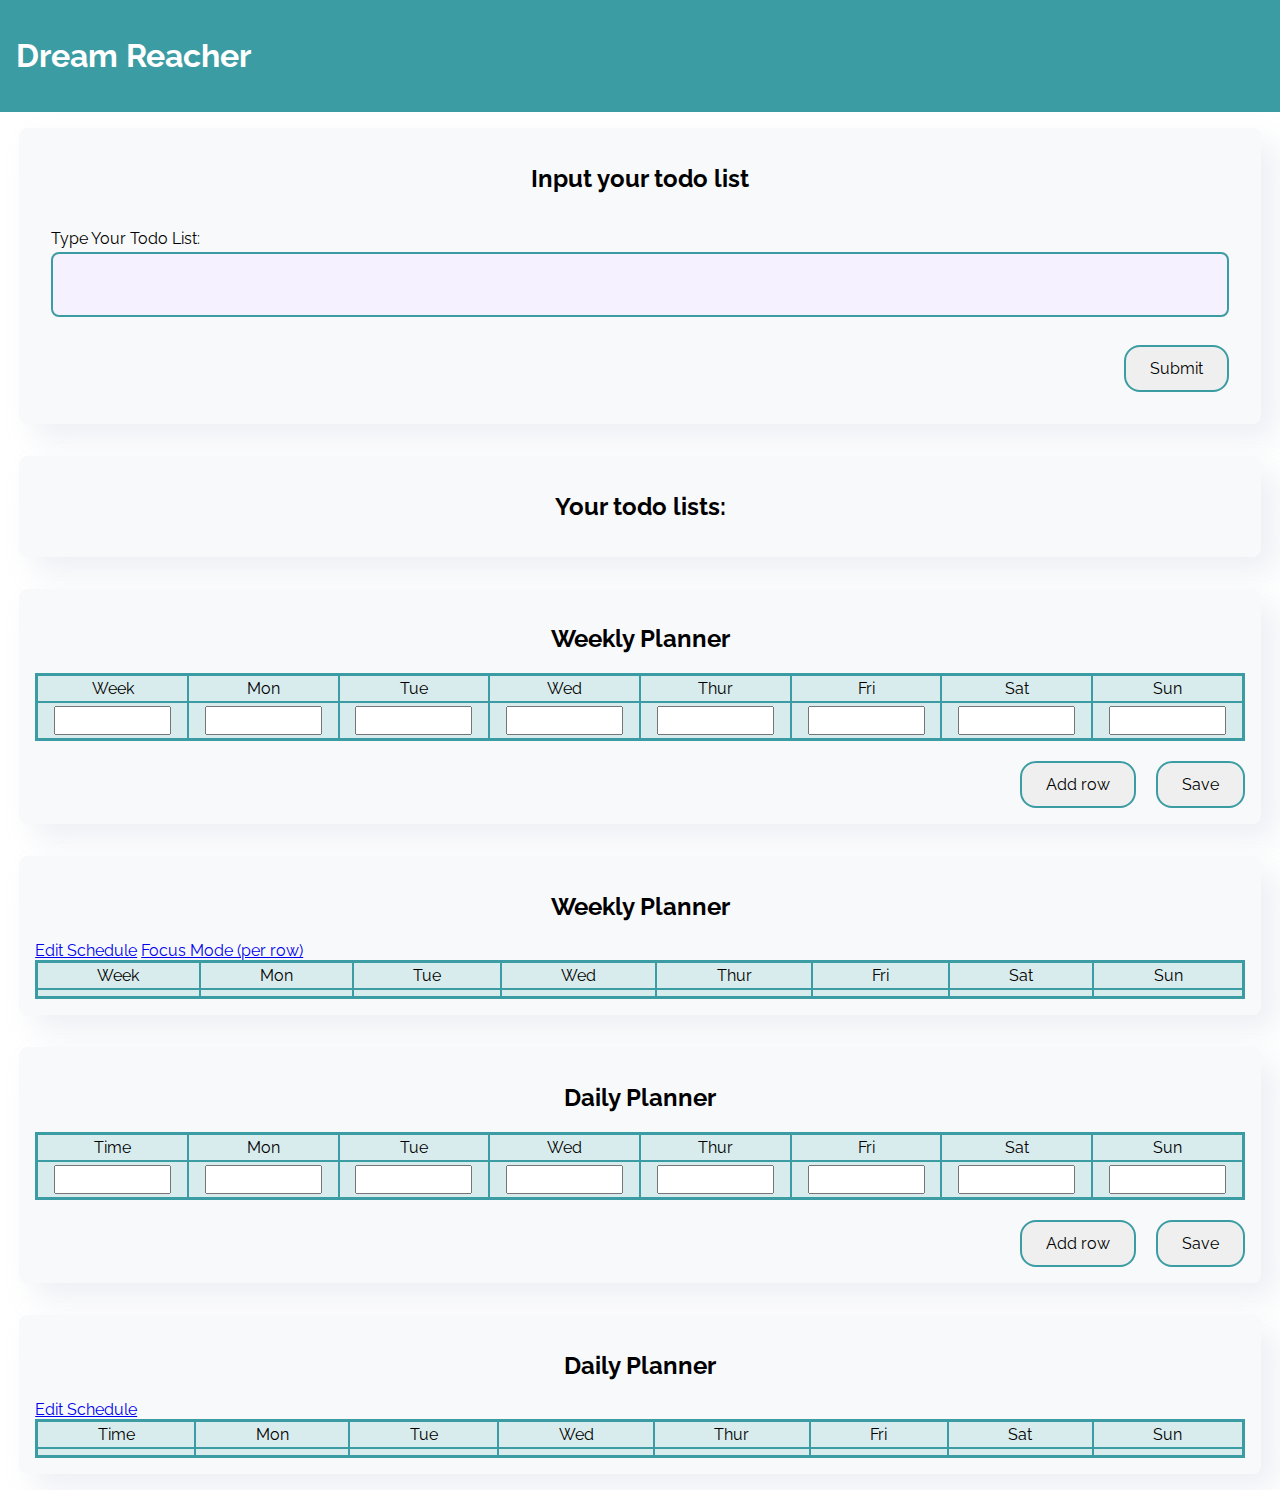
==== index.html @ 5c853abb "Memperbaiki tombol edit" ====
<!DOCTYPE html>
<html lang="en">
  <head>
    <meta charset="UTF-8" />
    <meta http-equiv="X-UA-Compatible" content="IE=edge" />
    <meta name="viewport" content="width=device-width, initial-scale=1.0" />
    <title>DREAM REACHER</title>
    <link rel="stylesheet" href="css/style.css" />
  </head>
  <body>
    <header>
      <h1>Dream Reacher</h1>
    </header>

    <div class="wrapper">
      <div class="container bg-white shadow">
        <h2 class="container-header text-center">Input your todo list</h2>
        <form class="form" action="#" id="form">
          <div class="form-title">
            <label for="title">Type Your Todo List: </label>
            <input type="text" id="title" name="title required" />
          </div>
          <input
            type="submit"
            value="Submit"
            name="Submit"
            class="btn-submit"
          />
        </form>
      </div>
      <div class="container shadow">
        <h2 class="container-header text-center">Your todo lists:</h2>
        <div class="list-item" id="todos"></div>
      </div>
      <div class="container shadow">
        <h2 class="container-header text-center">Weekly Planner</h2>
        <!--weekly planner input table-->
        <div class="grid-container">
          <div class="grid-item">Week</div>
          <div class="grid-item">Mon</div>
          <div class="grid-item">Tue</div>
          <div class="grid-item">Wed</div>
          <div class="grid-item">Thur</div>
          <div class="grid-item">Fri</div>
          <div class="grid-item">Sat</div>
          <div class="grid-item">Sun</div>
          <!--first row-->
          <div class="grid-item"><input size="12.5" /></div>
          <div class="grid-item"><input size="12.5" /></div>
          <div class="grid-item"><input size="12.5" /></div>
          <div class="grid-item"><input size="12.5" /></div>
          <div class="grid-item"><input size="12.5" /></div>
          <div class="grid-item"><input size="12.5" /></div>
          <div class="grid-item"><input size="12.5" /></div>
          <div class="grid-item"><input size="12.5" /></div>
        </div>
        <input type="submit" value="Save" name="Submit" class="btn-submit" />
        <input type="submit" value="Add row" name="Submit" class="btn-submit" />
      </div>
      <div class="container shadow">
        <h2 class="container-header text-center">Weekly Planner</h2>
        <!--weekly planner output table-->
        <a href="#">Edit Schedule</a>
        <a href="#">Focus Mode (per row)</a>
        <div class="grid-container">
          <div class="grid-item">Week</div>
          <div class="grid-item">Mon</div>
          <div class="grid-item">Tue</div>
          <div class="grid-item">Wed</div>
          <div class="grid-item">Thur</div>
          <div class="grid-item">Fri</div>
          <div class="grid-item">Sat</div>
          <div class="grid-item">Sun</div>
          <!--first row-->
          <div class="grid-item"></div>
          <div class="grid-item"></div>
          <div class="grid-item"></div>
          <div class="grid-item"></div>
          <div class="grid-item"></div>
          <div class="grid-item"></div>
          <div class="grid-item"></div>
          <div class="grid-item"></div>
        </div>
      </div>
      <div class="container shadow">
        <h2 class="container-header text-center">Daily Planner</h2>
        <!--daily planner input table-->
        <div class="grid-container">
          <div class="grid-item">Time</div>
          <div class="grid-item">Mon</div>
          <div class="grid-item">Tue</div>
          <div class="grid-item">Wed</div>
          <div class="grid-item">Thur</div>
          <div class="grid-item">Fri</div>
          <div class="grid-item">Sat</div>
          <div class="grid-item">Sun</div>
          <!--first row-->
          <div class="grid-item"><input size="12.5" /></div>
          <div class="grid-item"><input size="12.5" /></div>
          <div class="grid-item"><input size="12.5" /></div>
          <div class="grid-item"><input size="12.5" /></div>
          <div class="grid-item"><input size="12.5" /></div>
          <div class="grid-item"><input size="12.5" /></div>
          <div class="grid-item"><input size="12.5" /></div>
          <div class="grid-item"><input size="12.5" /></div>
        </div>
        <input type="submit" value="Save" name="Submit" class="btn-submit" />
        <input type="submit" value="Add row" name="Submit" class="btn-submit" />
      </div>
      <div class="container shadow">
        <h2 class="container-header text-center">Daily Planner</h2>
        <!--daily planner output table-->
        <a href="#">Edit Schedule</a>
        <div class="grid-container">
          <div class="grid-item">Time</div>
          <div class="grid-item">Mon</div>
          <div class="grid-item">Tue</div>
          <div class="grid-item">Wed</div>
          <div class="grid-item">Thur</div>
          <div class="grid-item">Fri</div>
          <div class="grid-item">Sat</div>
          <div class="grid-item">Sun</div>
          <!--first row-->
          <div class="grid-item"></div>
          <div class="grid-item"></div>
          <div class="grid-item"></div>
          <div class="grid-item"></div>
          <div class="grid-item"></div>
          <div class="grid-item"></div>
          <div class="grid-item"></div>
          <div class="grid-item"></div>
        </div>
      </div>
    </div>
  </body>
</html>
---- css/style.css ----
@import url("https://fonts.googleapis.com/css2?family=Raleway&display=swap");

* {
  box-sizing: border-box;
}

html,
body {
  font-family: Raleway;
  margin: 0;
}

header {
  background: #3c9ca4;
  padding: 16px;
  color: white;
}

.wrapper {
  display: flex;
  flex-direction: column;
  align-items: center;
}

.wrapper .container {
  width: 97%;
  border-radius: 8px;
  margin: 16px;
  background: #f8f9fa;
  padding: 16px;
}

.form {
  display: flex;
  padding: 16px;
  flex-direction: column;
  border-radius: 16px;
}

.form-title {
  display: flex;
  flex-direction: column;
}

.form-title label {
  margin-bottom: 4px;
  font-size: 18;
}

.shadow {
  box-shadow: 15px 15px 30px rgba(166, 173, 201, 0.2);
}

input[type="text"] {
  font-family: raleway;
  background: #f5f1ff;
  border: 2px solid #3c9ca4;
  border-radius: 8px;
  padding: 16px;
  margin-bottom: 8px;
  font-size: 24px;
}

.btn-submit {
  width: fit-content;
  font-size: 16px;
  font-family: raleway;
  border-radius: 16px;
  padding: 12px 24px;
  border: 2px solid #3c9ca4;
  align-self: flex-end;
  cursor: pointer;
  margin-top: 20px;
  margin-left: 20px;
  float: right;
}

.btn-submit:hover {
  background: #3c9ca4;
  color: white;
}

a:hover {
  color: #fc940c;
}

.text-center {
  text-align: center;
}

.grid-container {
  display: grid;
  grid-template-columns: auto auto auto auto auto auto auto auto;
  background-color: #3c9ca4;
  padding: 2px;
}

.grid-item {
  background-color: rgba(255, 255, 255, 0.8);
  border: 1px solid #3c9ca4;
  text-align: center;
  padding: 3px;
}

input {
  padding: 5px 0;
}
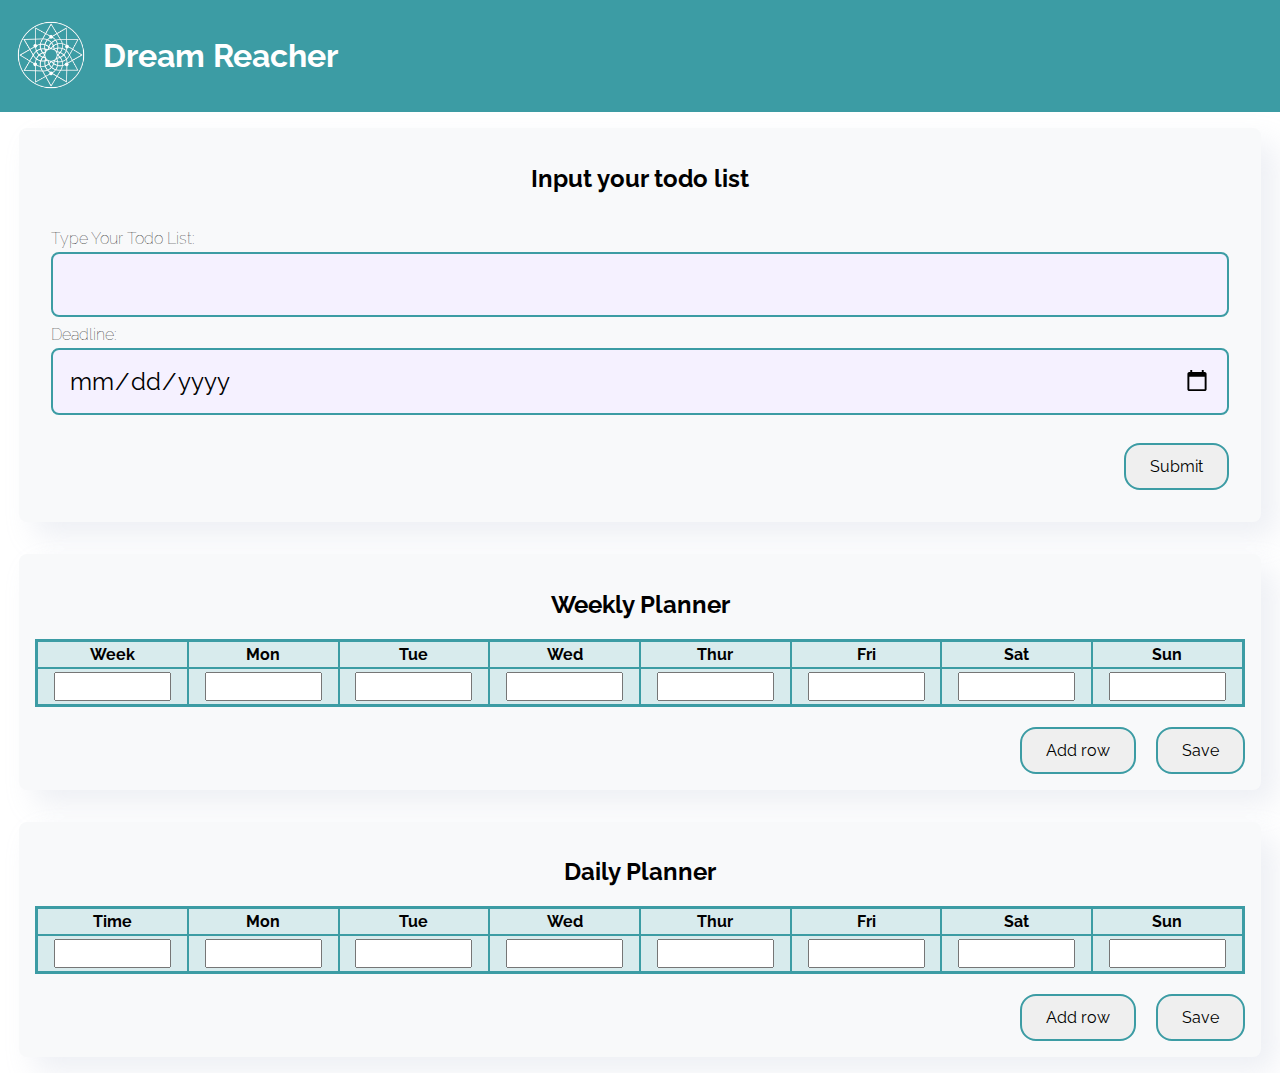
==== commit 82a5f601: "Merge pull request #2 from shintafiaa/Develop-Initial-HTML-CSS-by-Shinta" ====
--- a/index.html
+++ b/index.html
@@ -5,20 +5,28 @@
     <meta http-equiv="X-UA-Compatible" content="IE=edge" />
     <meta name="viewport" content="width=device-width, initial-scale=1.0" />
     <title>DREAM REACHER</title>
+    <link rel="icon" href="assets/dream reacher logo.png" />
     <link rel="stylesheet" href="css/style.css" />
   </head>
   <body>
     <header>
-      <h1>Dream Reacher</h1>
+      <div class="navbar">
+        <img class="dream-reacher-logo" src="assets/dream reacher logo.png" />
+        <h1>Dream Reacher</h1>
+      </div>
     </header>
 
     <div class="wrapper">
       <div class="container bg-white shadow">
         <h2 class="container-header text-center">Input your todo list</h2>
         <form class="form" action="#" id="form">
-          <div class="form-title">
+          <div class="form-group form-title">
             <label for="title">Type Your Todo List: </label>
-            <input type="text" id="title" name="title required" />
+            <input type="text" id="title" name="title" required />
+          </div>
+          <div class="form-group form-title">
+            <label for="date">Deadline: </label>
+            <input type="date" id="date" name="date" required />
           </div>
           <input
             type="submit"
@@ -28,109 +36,112 @@
           />
         </form>
       </div>
-      <div class="container shadow">
+      <div class="container shadow hidden" id="todoListView">
         <h2 class="container-header text-center">Your todo lists:</h2>
         <div class="list-item" id="todos"></div>
       </div>
-      <div class="container shadow">
+      <div class="container shadow" id="WeeklyContainerInput">
         <h2 class="container-header text-center">Weekly Planner</h2>
         <!--weekly planner input table-->
-        <div class="grid-container">
-          <div class="grid-item">Week</div>
-          <div class="grid-item">Mon</div>
-          <div class="grid-item">Tue</div>
-          <div class="grid-item">Wed</div>
-          <div class="grid-item">Thur</div>
-          <div class="grid-item">Fri</div>
-          <div class="grid-item">Sat</div>
-          <div class="grid-item">Sun</div>
+        <div class="grid-container" id="tableWeeklyInput">
+          <div class="grid-item header">Week</div>
+          <div class="grid-item header">Mon</div>
+          <div class="grid-item header">Tue</div>
+          <div class="grid-item header">Wed</div>
+          <div class="grid-item header">Thur</div>
+          <div class="grid-item header">Fri</div>
+          <div class="grid-item header">Sat</div>
+          <div class="grid-item header">Sun</div>
           <!--first row-->
-          <div class="grid-item"><input size="12.5" /></div>
-          <div class="grid-item"><input size="12.5" /></div>
-          <div class="grid-item"><input size="12.5" /></div>
-          <div class="grid-item"><input size="12.5" /></div>
-          <div class="grid-item"><input size="12.5" /></div>
-          <div class="grid-item"><input size="12.5" /></div>
-          <div class="grid-item"><input size="12.5" /></div>
-          <div class="grid-item"><input size="12.5" /></div>
+          <div class="grid-item"><input size="12.5" id="week1" /></div>
+          <div class="grid-item"><input size="12.5" id="mon1" /></div>
+          <div class="grid-item"><input size="12.5" id="tue1" /></div>
+          <div class="grid-item"><input size="12.5" id="wed1" /></div>
+          <div class="grid-item"><input size="12.5" id="thur1" /></div>
+          <div class="grid-item"><input size="12.5" id="fri1" /></div>
+          <div class="grid-item"><input size="12.5" id="sat1" /></div>
+          <div class="grid-item"><input size="12.5" id="sun1" /></div>
         </div>
-        <input type="submit" value="Save" name="Submit" class="btn-submit" />
-        <input type="submit" value="Add row" name="Submit" class="btn-submit" />
+        <input
+          type="submit"
+          value="Save"
+          name="Submit"
+          class="btn-submit"
+          id="weeklyButtonSave"
+        />
+        <input
+          type="submit"
+          value="Add row"
+          name="Submit"
+          class="btn-submit"
+          id="weeklyAddRowButton"
+        />
       </div>
-      <div class="container shadow">
+      <div class="container shadow hidden" id="WeeklyContainerOutput">
         <h2 class="container-header text-center">Weekly Planner</h2>
         <!--weekly planner output table-->
-        <a href="#">Edit Schedule</a>
+        <a href="#" id="editWeeklySchedule">Edit Schedule</a>
         <a href="#">Focus Mode (per row)</a>
-        <div class="grid-container">
-          <div class="grid-item">Week</div>
-          <div class="grid-item">Mon</div>
-          <div class="grid-item">Tue</div>
-          <div class="grid-item">Wed</div>
-          <div class="grid-item">Thur</div>
-          <div class="grid-item">Fri</div>
-          <div class="grid-item">Sat</div>
-          <div class="grid-item">Sun</div>
-          <!--first row-->
-          <div class="grid-item"></div>
-          <div class="grid-item"></div>
-          <div class="grid-item"></div>
-          <div class="grid-item"></div>
-          <div class="grid-item"></div>
-          <div class="grid-item"></div>
-          <div class="grid-item"></div>
-          <div class="grid-item"></div>
+        <div class="grid-container" id="tableWeeklyView">
+          <div class="grid-item header">Week</div>
+          <div class="grid-item header">Mon</div>
+          <div class="grid-item header">Tue</div>
+          <div class="grid-item header">Wed</div>
+          <div class="grid-item header">Thur</div>
+          <div class="grid-item header">Fri</div>
+          <div class="grid-item header">Sat</div>
+          <div class="grid-item header">Sun</div>
         </div>
       </div>
-      <div class="container shadow">
+      <div class="container shadow" id="DailyContainerInput">
         <h2 class="container-header text-center">Daily Planner</h2>
         <!--daily planner input table-->
         <div class="grid-container">
-          <div class="grid-item">Time</div>
-          <div class="grid-item">Mon</div>
-          <div class="grid-item">Tue</div>
-          <div class="grid-item">Wed</div>
-          <div class="grid-item">Thur</div>
-          <div class="grid-item">Fri</div>
-          <div class="grid-item">Sat</div>
-          <div class="grid-item">Sun</div>
+          <div class="grid-item header">Time</div>
+          <div class="grid-item header">Mon</div>
+          <div class="grid-item header">Tue</div>
+          <div class="grid-item header">Wed</div>
+          <div class="grid-item header">Thur</div>
+          <div class="grid-item header">Fri</div>
+          <div class="grid-item header">Sat</div>
+          <div class="grid-item header">Sun</div>
           <!--first row-->
-          <div class="grid-item"><input size="12.5" /></div>
-          <div class="grid-item"><input size="12.5" /></div>
-          <div class="grid-item"><input size="12.5" /></div>
-          <div class="grid-item"><input size="12.5" /></div>
-          <div class="grid-item"><input size="12.5" /></div>
-          <div class="grid-item"><input size="12.5" /></div>
-          <div class="grid-item"><input size="12.5" /></div>
-          <div class="grid-item"><input size="12.5" /></div>
+          <div class="grid-item"><input size="12.5" id="dailyTime1" /></div>
+          <div class="grid-item"><input size="12.5" id="dailyMon1" /></div>
+          <div class="grid-item"><input size="12.5" id="dailyTue1" /></div>
+          <div class="grid-item"><input size="12.5" id="dailyWed1" /></div>
+          <div class="grid-item"><input size="12.5" id="dailyThur1" /></div>
+          <div class="grid-item"><input size="12.5" id="dailyFri1" /></div>
+          <div class="grid-item"><input size="12.5" id="dailySat1" /></div>
+          <div class="grid-item"><input size="12.5" id="dailySun1" /></div>
         </div>
-        <input type="submit" value="Save" name="Submit" class="btn-submit" />
+        <input
+          type="submit"
+          value="Save"
+          name="Submit"
+          class="btn-submit"
+          id="dailyButtonSave"
+        />
         <input type="submit" value="Add row" name="Submit" class="btn-submit" />
       </div>
-      <div class="container shadow">
+      <div class="container shadow hidden" id="DailyContainerOutput">
         <h2 class="container-header text-center">Daily Planner</h2>
         <!--daily planner output table-->
-        <a href="#">Edit Schedule</a>
-        <div class="grid-container">
-          <div class="grid-item">Time</div>
-          <div class="grid-item">Mon</div>
-          <div class="grid-item">Tue</div>
-          <div class="grid-item">Wed</div>
-          <div class="grid-item">Thur</div>
-          <div class="grid-item">Fri</div>
-          <div class="grid-item">Sat</div>
-          <div class="grid-item">Sun</div>
+        <a href="#" id="editDailySchedule">Edit Schedule</a>
+        <div class="grid-container" id="tableDailyView">
+          <div class="grid-item header">Time</div>
+          <div class="grid-item header">Mon</div>
+          <div class="grid-item header">Tue</div>
+          <div class="grid-item header">Wed</div>
+          <div class="grid-item header">Thur</div>
+          <div class="grid-item header">Fri</div>
+          <div class="grid-item header">Sat</div>
+          <div class="grid-item header">Sun</div>
           <!--first row-->
-          <div class="grid-item"></div>
-          <div class="grid-item"></div>
-          <div class="grid-item"></div>
-          <div class="grid-item"></div>
-          <div class="grid-item"></div>
-          <div class="grid-item"></div>
-          <div class="grid-item"></div>
-          <div class="grid-item"></div>
         </div>
       </div>
     </div>
+    <script src="js/dom.js" type="text/javascript"></script>
+    <script src="js/script.js" type="text/javascript"></script>
   </body>
 </html>
--- a/css/style.css
+++ b/css/style.css
@@ -16,6 +16,13 @@
   color: white;
 }
 
+.dream-reacher-logo {
+  margin-top: -17px;
+  margin-right: 17px;
+  width: 70px;
+  float: left;
+}
+
 .wrapper {
   display: flex;
   flex-direction: column;
@@ -30,11 +37,39 @@
   padding: 16px;
 }
 
+.item {
+  border-radius: 16px;
+  margin-top: 16px;
+  padding: 12px 24px 12px 24px;
+  background: white;
+  display: flex;
+  align-items: center;
+}
+
+.item > .aTodo h2 {
+  margin-bottom: unset;
+}
+
+.item > .aTodo p {
+  margin-top: 5px;
+}
+
 .form {
   display: flex;
   padding: 16px;
   flex-direction: column;
   border-radius: 16px;
+}
+
+.form-group {
+  display: flex;
+  flex-direction: column;
+}
+
+.form-group label {
+  margin-bottom: 4px;
+  font-size: 18;
+  font-weight: lighter;
 }
 
 .form-title {
@@ -51,7 +86,8 @@
   box-shadow: 15px 15px 30px rgba(166, 173, 201, 0.2);
 }
 
-input[type="text"] {
+input[type="text"],
+input[type="date"] {
   font-family: raleway;
   background: #f5f1ff;
   border: 2px solid #3c9ca4;
@@ -102,6 +138,14 @@
   padding: 3px;
 }
 
+.header {
+  font-weight: bold;
+}
+
 input {
   padding: 5px 0;
 }
+
+.hidden {
+  display: none;
+}
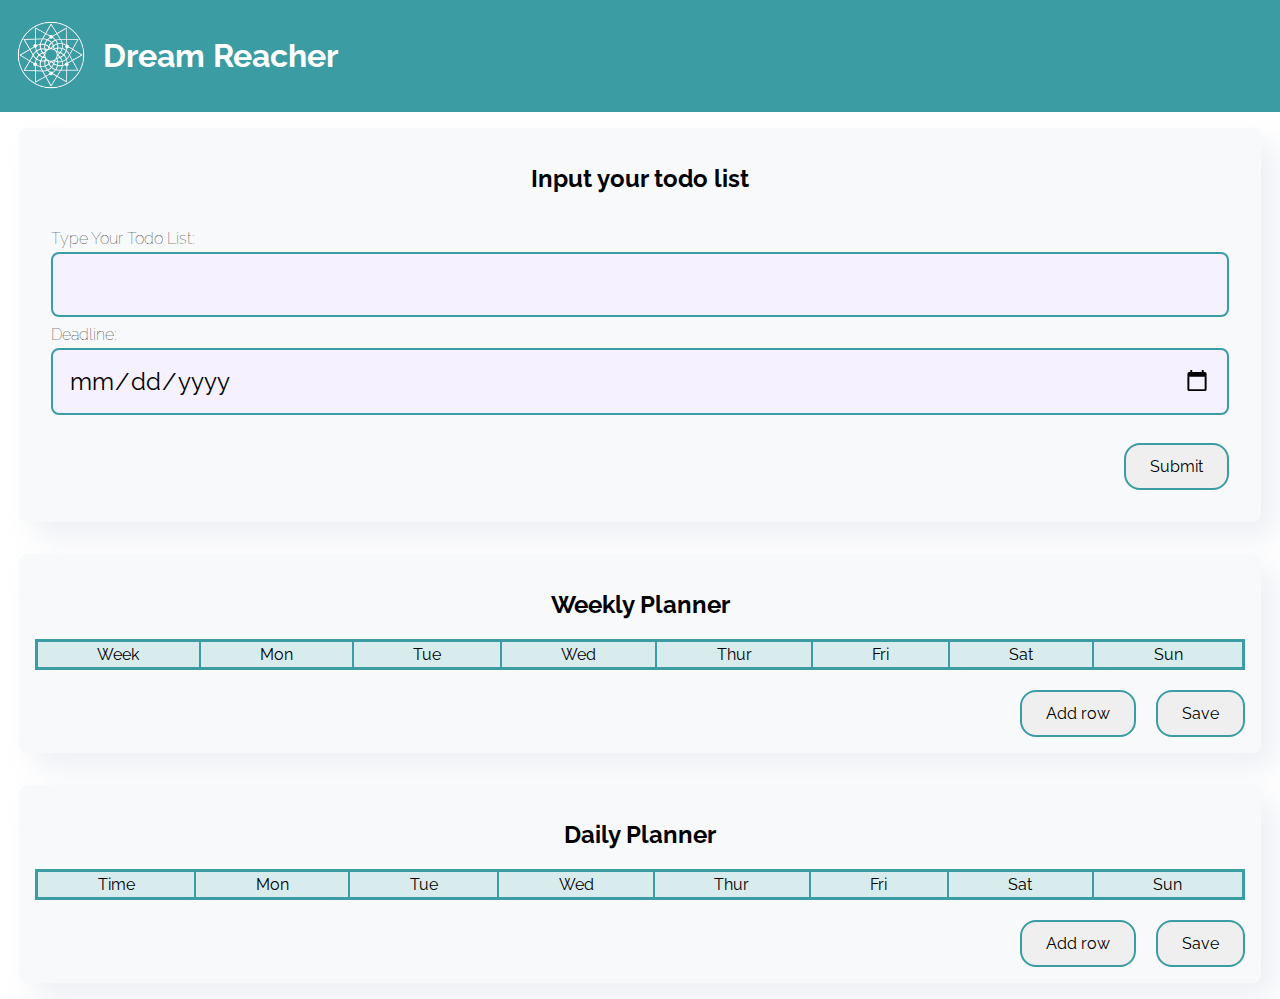
==== commit c695eeb4: "mengembalikan seperti semula" ====
--- a/index.html
+++ b/index.html
@@ -43,24 +43,15 @@
       <div class="container shadow" id="WeeklyContainerInput">
         <h2 class="container-header text-center">Weekly Planner</h2>
         <!--weekly planner input table-->
-        <div class="grid-container" id="tableWeeklyInput">
-          <div class="grid-item header">Week</div>
-          <div class="grid-item header">Mon</div>
-          <div class="grid-item header">Tue</div>
-          <div class="grid-item header">Wed</div>
-          <div class="grid-item header">Thur</div>
-          <div class="grid-item header">Fri</div>
-          <div class="grid-item header">Sat</div>
-          <div class="grid-item header">Sun</div>
-          <!--first row-->
-          <div class="grid-item"><input size="12.5" id="week1" /></div>
-          <div class="grid-item"><input size="12.5" id="mon1" /></div>
-          <div class="grid-item"><input size="12.5" id="tue1" /></div>
-          <div class="grid-item"><input size="12.5" id="wed1" /></div>
-          <div class="grid-item"><input size="12.5" id="thur1" /></div>
-          <div class="grid-item"><input size="12.5" id="fri1" /></div>
-          <div class="grid-item"><input size="12.5" id="sat1" /></div>
-          <div class="grid-item"><input size="12.5" id="sun1" /></div>
+        <div class="grid-container">
+          <div class="grid-item">Week</div>
+          <div class="grid-item">Mon</div>
+          <div class="grid-item">Tue</div>
+          <div class="grid-item">Wed</div>
+          <div class="grid-item">Thur</div>
+          <div class="grid-item">Fri</div>
+          <div class="grid-item">Sat</div>
+          <div class="grid-item">Sun</div>
         </div>
         <input
           type="submit"
@@ -82,38 +73,29 @@
         <!--weekly planner output table-->
         <a href="#" id="editWeeklySchedule">Edit Schedule</a>
         <a href="#">Focus Mode (per row)</a>
-        <div class="grid-container" id="tableWeeklyView">
-          <div class="grid-item header">Week</div>
-          <div class="grid-item header">Mon</div>
-          <div class="grid-item header">Tue</div>
-          <div class="grid-item header">Wed</div>
-          <div class="grid-item header">Thur</div>
-          <div class="grid-item header">Fri</div>
-          <div class="grid-item header">Sat</div>
-          <div class="grid-item header">Sun</div>
+        <div class="grid-container">
+          <div class="grid-item">Week</div>
+          <div class="grid-item">Mon</div>
+          <div class="grid-item">Tue</div>
+          <div class="grid-item">Wed</div>
+          <div class="grid-item">Thur</div>
+          <div class="grid-item">Fri</div>
+          <div class="grid-item">Sat</div>
+          <div class="grid-item">Sun</div>
         </div>
       </div>
       <div class="container shadow" id="DailyContainerInput">
         <h2 class="container-header text-center">Daily Planner</h2>
         <!--daily planner input table-->
         <div class="grid-container">
-          <div class="grid-item header">Time</div>
-          <div class="grid-item header">Mon</div>
-          <div class="grid-item header">Tue</div>
-          <div class="grid-item header">Wed</div>
-          <div class="grid-item header">Thur</div>
-          <div class="grid-item header">Fri</div>
-          <div class="grid-item header">Sat</div>
-          <div class="grid-item header">Sun</div>
-          <!--first row-->
-          <div class="grid-item"><input size="12.5" id="dailyTime1" /></div>
-          <div class="grid-item"><input size="12.5" id="dailyMon1" /></div>
-          <div class="grid-item"><input size="12.5" id="dailyTue1" /></div>
-          <div class="grid-item"><input size="12.5" id="dailyWed1" /></div>
-          <div class="grid-item"><input size="12.5" id="dailyThur1" /></div>
-          <div class="grid-item"><input size="12.5" id="dailyFri1" /></div>
-          <div class="grid-item"><input size="12.5" id="dailySat1" /></div>
-          <div class="grid-item"><input size="12.5" id="dailySun1" /></div>
+          <div class="grid-item">Time</div>
+          <div class="grid-item">Mon</div>
+          <div class="grid-item">Tue</div>
+          <div class="grid-item">Wed</div>
+          <div class="grid-item">Thur</div>
+          <div class="grid-item">Fri</div>
+          <div class="grid-item">Sat</div>
+          <div class="grid-item">Sun</div>
         </div>
         <input
           type="submit"
@@ -127,17 +109,16 @@
       <div class="container shadow hidden" id="DailyContainerOutput">
         <h2 class="container-header text-center">Daily Planner</h2>
         <!--daily planner output table-->
-        <a href="#" id="editDailySchedule">Edit Schedule</a>
-        <div class="grid-container" id="tableDailyView">
-          <div class="grid-item header">Time</div>
-          <div class="grid-item header">Mon</div>
-          <div class="grid-item header">Tue</div>
-          <div class="grid-item header">Wed</div>
-          <div class="grid-item header">Thur</div>
-          <div class="grid-item header">Fri</div>
-          <div class="grid-item header">Sat</div>
-          <div class="grid-item header">Sun</div>
-          <!--first row-->
+        <a href="#">Edit Schedule</a>
+        <div class="grid-container">
+          <div class="grid-item">Time</div>
+          <div class="grid-item">Mon</div>
+          <div class="grid-item">Tue</div>
+          <div class="grid-item">Wed</div>
+          <div class="grid-item">Thur</div>
+          <div class="grid-item">Fri</div>
+          <div class="grid-item">Sat</div>
+          <div class="grid-item">Sun</div>
         </div>
       </div>
     </div>
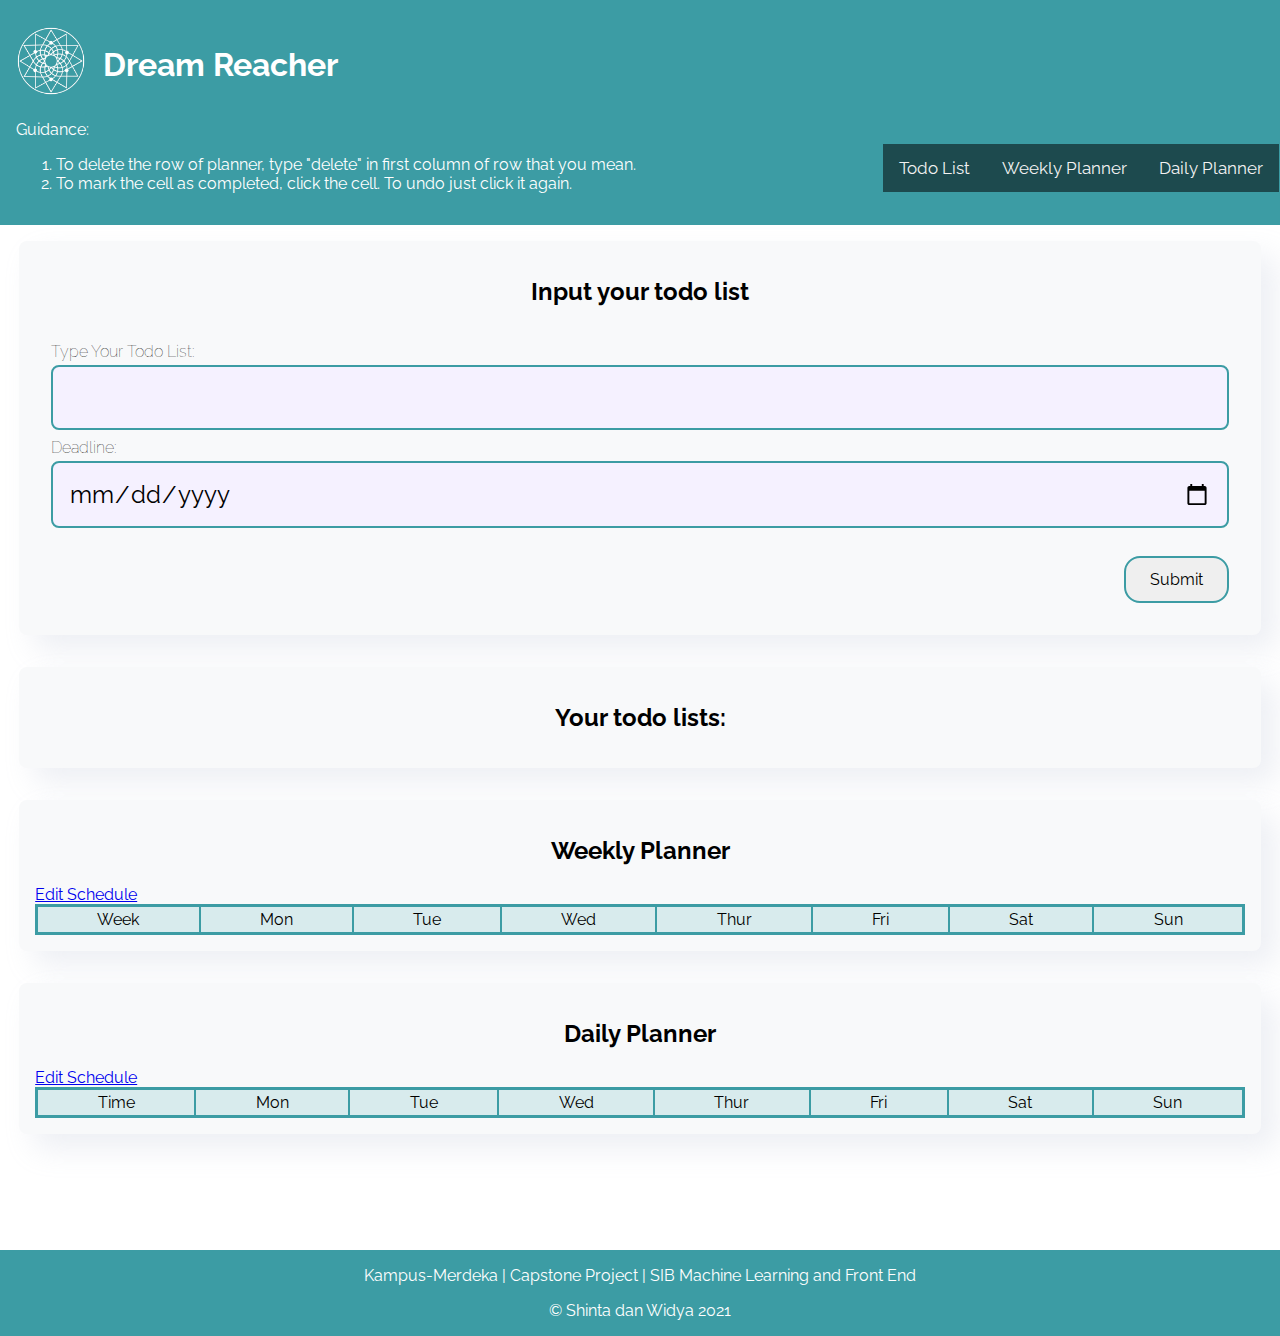
==== commit fd0c9996: "delete row, footer, hide/show" ====
--- a/index.html
+++ b/index.html
@@ -13,11 +13,28 @@
       <div class="navbar">
         <img class="dream-reacher-logo" src="assets/dream reacher logo.png" />
         <h1>Dream Reacher</h1>
+        <div class="guidance">
+          <p>Guidance:</p>
+          <ol>
+            <li>
+              To delete the row of planner, type "delete" in first column of row
+              that you mean.
+            </li>
+            <li>
+              To mark the cell as completed, click the cell. To undo just click
+              it again.
+            </li>
+          </ol>
+        </div>
+
+        <a href="#" id="toggleDailySchedule">Daily Planner</a>
+        <a href="#" id="toggleWeeklySchedule">Weekly Planner</a>
+        <a href="#" id="toggleTodoList">Todo List</a>
       </div>
     </header>
 
     <div class="wrapper">
-      <div class="container bg-white shadow">
+      <div class="container shadow" id="todoListInput">
         <h2 class="container-header text-center">Input your todo list</h2>
         <form class="form" action="#" id="form">
           <div class="form-group form-title">
@@ -36,22 +53,23 @@
           />
         </form>
       </div>
-      <div class="container shadow hidden" id="todoListView">
+      <div class="container shadow" id="todoListView">
         <h2 class="container-header text-center">Your todo lists:</h2>
         <div class="list-item" id="todos"></div>
       </div>
+
       <div class="container shadow" id="WeeklyContainerInput">
         <h2 class="container-header text-center">Weekly Planner</h2>
         <!--weekly planner input table-->
-        <div class="grid-container">
+        <div class="grid-container weekly-input" id="inputWeeklyRow">
           <div class="grid-item">Week</div>
-          <div class="grid-item">Mon</div>
-          <div class="grid-item">Tue</div>
-          <div class="grid-item">Wed</div>
-          <div class="grid-item">Thur</div>
-          <div class="grid-item">Fri</div>
-          <div class="grid-item">Sat</div>
-          <div class="grid-item">Sun</div>
+          <div class="grid-item">Monday</div>
+          <div class="grid-item">Tuesday</div>
+          <div class="grid-item">Wednesday</div>
+          <div class="grid-item">Thursday</div>
+          <div class="grid-item">Friday</div>
+          <div class="grid-item">Saturday</div>
+          <div class="grid-item">Sunday</div>
         </div>
         <input
           type="submit"
@@ -67,13 +85,19 @@
           class="btn-submit"
           id="weeklyAddRowButton"
         />
+        <input
+          type="submit"
+          value="Reset"
+          name="Submit"
+          class="btn-reset"
+          id="weeklyResetButton"
+        />
       </div>
       <div class="container shadow hidden" id="WeeklyContainerOutput">
         <h2 class="container-header text-center">Weekly Planner</h2>
         <!--weekly planner output table-->
         <a href="#" id="editWeeklySchedule">Edit Schedule</a>
-        <a href="#">Focus Mode (per row)</a>
-        <div class="grid-container">
+        <div class="grid-container" id="outputItemWeeklyData">
           <div class="grid-item">Week</div>
           <div class="grid-item">Mon</div>
           <div class="grid-item">Tue</div>
@@ -84,10 +108,11 @@
           <div class="grid-item">Sun</div>
         </div>
       </div>
+
       <div class="container shadow" id="DailyContainerInput">
         <h2 class="container-header text-center">Daily Planner</h2>
         <!--daily planner input table-->
-        <div class="grid-container">
+        <div class="grid-container scrollDaily" id="inputDailyRow">
           <div class="grid-item">Time</div>
           <div class="grid-item">Mon</div>
           <div class="grid-item">Tue</div>
@@ -104,13 +129,26 @@
           class="btn-submit"
           id="dailyButtonSave"
         />
-        <input type="submit" value="Add row" name="Submit" class="btn-submit" />
+        <input
+          type="submit"
+          value="Add row"
+          name="Submit"
+          class="btn-submit"
+          id="dailyAddRowButton"
+        />
+        <input
+          type="submit"
+          value="Reset"
+          name="Submit"
+          class="btn-reset"
+          id="dailyResetButton"
+        />
       </div>
       <div class="container shadow hidden" id="DailyContainerOutput">
         <h2 class="container-header text-center">Daily Planner</h2>
         <!--daily planner output table-->
-        <a href="#">Edit Schedule</a>
-        <div class="grid-container">
+        <a href="#" id="editButtonDaily">Edit Schedule</a>
+        <div class="grid-container" id="outputItemDailyData">
           <div class="grid-item">Time</div>
           <div class="grid-item">Mon</div>
           <div class="grid-item">Tue</div>
@@ -121,6 +159,12 @@
           <div class="grid-item">Sun</div>
         </div>
       </div>
+      <div class="footer">
+        <p>
+          Kampus-Merdeka | Capstone Project | SIB Machine Learning and Front End
+        </p>
+        <p>&copy; Shinta dan Widya 2021</p>
+      </div>
     </div>
     <script src="js/dom.js" type="text/javascript"></script>
     <script src="js/script.js" type="text/javascript"></script>
--- a/css/style.css
+++ b/css/style.css
@@ -10,14 +10,47 @@
   margin: 0;
 }
 
+h1 {
+  margin-top: 30px;
+}
+
+.guidance {
+  float: left;
+}
+
 header {
   background: #3c9ca4;
   padding: 16px;
   color: white;
 }
+.navbar {
+  overflow: hidden;
+  margin-right: -15px;
+}
+
+.navbar a {
+  color: #f2f2f2;
+  background: #1d4a4e;
+  margin-top: 40px;
+  float: right;
+  text-align: center;
+  padding: 14px 16px;
+  text-decoration: none;
+  font-size: 17px;
+}
+
+.navbar .active {
+  color: black;
+  background: #ddd;
+}
+
+.navbar a:hover {
+  background-color: #ddd;
+  color: black;
+}
 
 .dream-reacher-logo {
-  margin-top: -17px;
+  margin-top: 10px;
   margin-right: 17px;
   width: 70px;
   float: left;
@@ -34,6 +67,12 @@
   border-radius: 8px;
   margin: 16px;
   background: #f8f9fa;
+  padding: 16px;
+}
+
+.containerGroup {
+  width: 100%;
+  margin: 16px;
   padding: 16px;
 }
 
@@ -116,7 +155,57 @@
   color: white;
 }
 
-a:hover {
+.btn-reset {
+  width: fit-content;
+  font-size: 16px;
+  font-family: raleway;
+  border-radius: 16px;
+  padding: 12px 24px;
+  border: 2px solid red;
+  align-self: flex-end;
+  cursor: pointer;
+  margin-top: 20px;
+  margin-left: 20px;
+  float: right;
+  color: red;
+}
+
+.btn-reset:hover {
+  background: red;
+  color: white;
+}
+
+.check-button {
+  background: url("../assets/check-outline.svg");
+  background-size: contain;
+  width: 40px;
+  height: 40px;
+  margin-left: auto;
+  cursor: pointer;
+  border: none;
+}
+
+.check-button:hover {
+  background: url("../assets/check-solid.svg");
+  background-size: contain;
+}
+
+.trash-button {
+  background: url("../assets/trash-outline.svg");
+  background-size: contain;
+  width: 40px;
+  height: 40px;
+  margin-left: 16px;
+  cursor: pointer;
+  border: none;
+}
+
+.trash-button:hover {
+  background: url("../assets/trash-fill.svg");
+  background-size: contain;
+}
+
+.wrapper a:hover {
   color: #fc940c;
 }
 
@@ -126,6 +215,7 @@
 
 .grid-container {
   display: grid;
+  width: 100%;
   grid-template-columns: auto auto auto auto auto auto auto auto;
   background-color: #3c9ca4;
   padding: 2px;
@@ -138,6 +228,13 @@
   padding: 3px;
 }
 
+.eachWeeklyTask {
+  border-width: 1.5px;
+  border-style: solid;
+  border-color: #3c9ca4;
+  margin: 1px;
+}
+
 .header {
   font-weight: bold;
 }
@@ -146,6 +243,22 @@
   padding: 5px 0;
 }
 
-.hidden {
-  display: none;
-}
+.weekly-input {
+  overflow: scroll;
+}
+
+@media only screen and (max-width: 1100px) {
+  .guidance {
+    float: none;
+  }
+}
+
+.footer {
+  margin-top: 100px;
+  left: 0;
+  bottom: 0;
+  width: 100%;
+  background-color: #3c9ca4;
+  color: white;
+  text-align: center;
+}
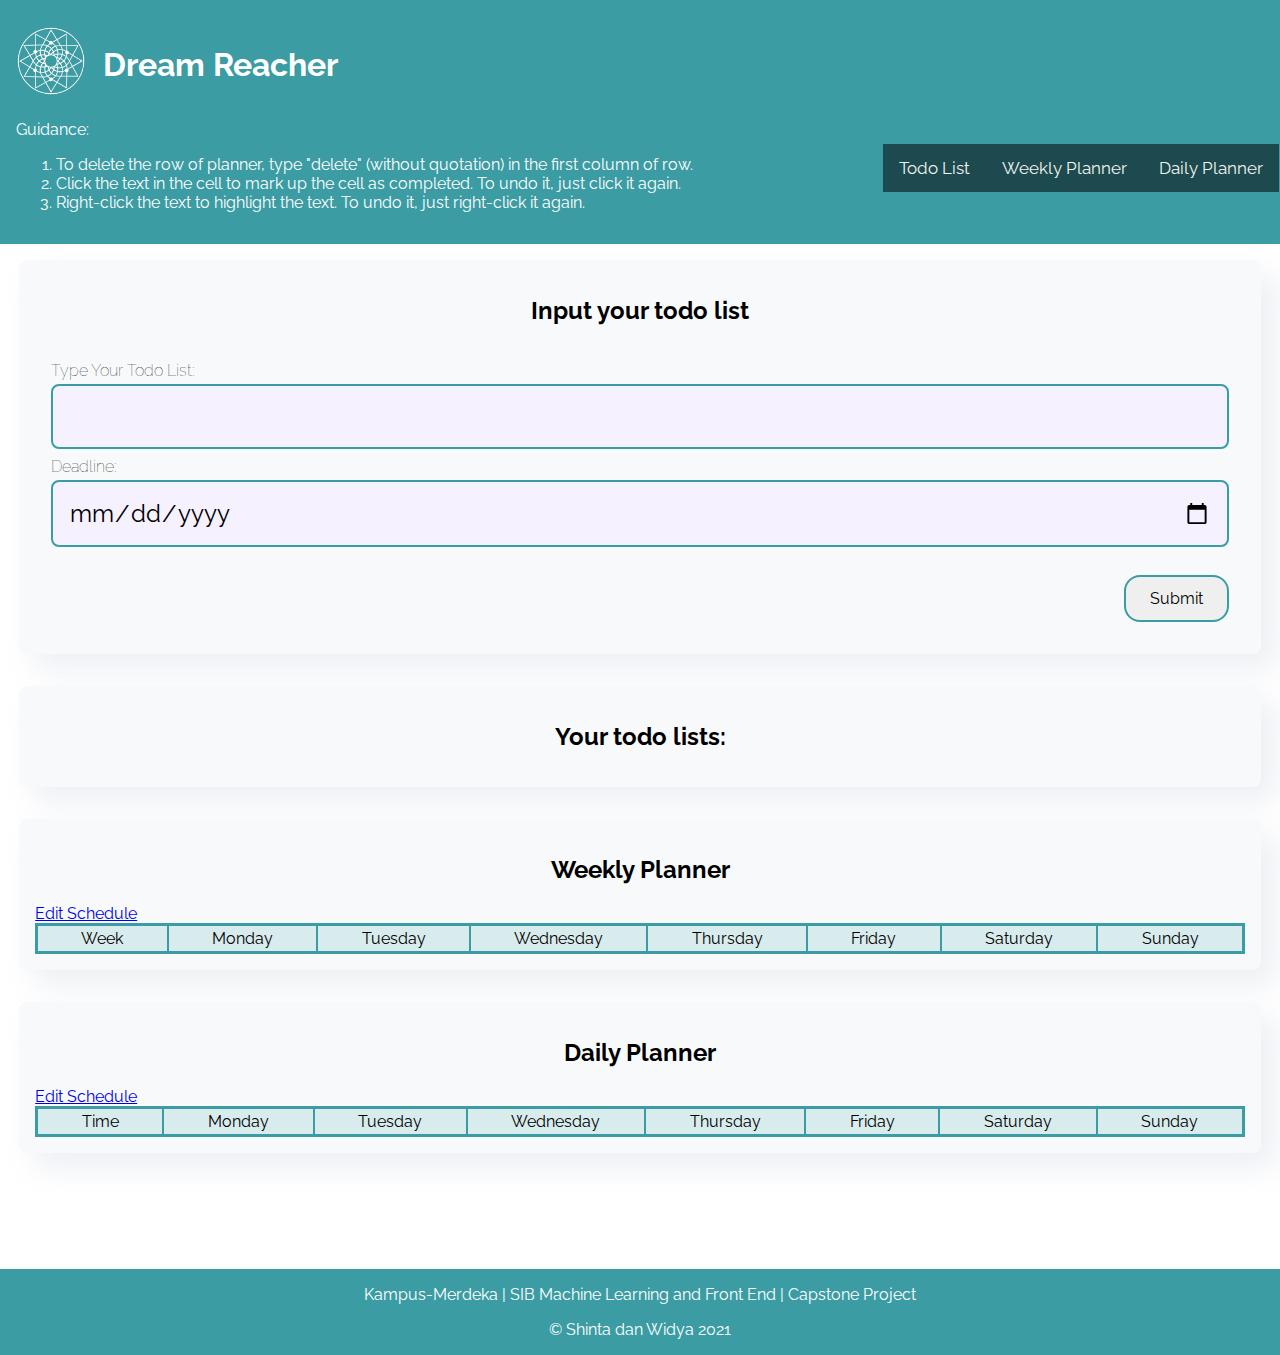
==== commit aacec99e: "memperbarui file dengan file yang telah ditambahkan web storage oleh widya" ====
--- a/index.html
+++ b/index.html
@@ -17,12 +17,16 @@
           <p>Guidance:</p>
           <ol>
             <li>
-              To delete the row of planner, type "delete" in first column of row
-              that you mean.
+              To delete the row of planner, type "delete" (without quotation) in
+              the first column of row.
             </li>
             <li>
-              To mark the cell as completed, click the cell. To undo just click
-              it again.
+              Click the text in the cell to mark up the cell as completed. To
+              undo it, just click it again.
+            </li>
+            <li>
+              Right-click the text to highlight the text. To undo it, just
+              right-click it again.
             </li>
           </ol>
         </div>
@@ -99,28 +103,28 @@
         <a href="#" id="editWeeklySchedule">Edit Schedule</a>
         <div class="grid-container" id="outputItemWeeklyData">
           <div class="grid-item">Week</div>
-          <div class="grid-item">Mon</div>
-          <div class="grid-item">Tue</div>
-          <div class="grid-item">Wed</div>
-          <div class="grid-item">Thur</div>
-          <div class="grid-item">Fri</div>
-          <div class="grid-item">Sat</div>
-          <div class="grid-item">Sun</div>
+          <div class="grid-item">Monday</div>
+          <div class="grid-item">Tuesday</div>
+          <div class="grid-item">Wednesday</div>
+          <div class="grid-item">Thursday</div>
+          <div class="grid-item">Friday</div>
+          <div class="grid-item">Saturday</div>
+          <div class="grid-item">Sunday</div>
         </div>
       </div>
 
       <div class="container shadow" id="DailyContainerInput">
         <h2 class="container-header text-center">Daily Planner</h2>
         <!--daily planner input table-->
-        <div class="grid-container scrollDaily" id="inputDailyRow">
+        <div class="grid-container" id="inputDailyRow">
           <div class="grid-item">Time</div>
-          <div class="grid-item">Mon</div>
-          <div class="grid-item">Tue</div>
-          <div class="grid-item">Wed</div>
-          <div class="grid-item">Thur</div>
-          <div class="grid-item">Fri</div>
-          <div class="grid-item">Sat</div>
-          <div class="grid-item">Sun</div>
+          <div class="grid-item">Monday</div>
+          <div class="grid-item">Tuesday</div>
+          <div class="grid-item">Wednesday</div>
+          <div class="grid-item">Thursday</div>
+          <div class="grid-item">Friday</div>
+          <div class="grid-item">Saturday</div>
+          <div class="grid-item">Sunday</div>
         </div>
         <input
           type="submit"
@@ -150,23 +154,24 @@
         <a href="#" id="editButtonDaily">Edit Schedule</a>
         <div class="grid-container" id="outputItemDailyData">
           <div class="grid-item">Time</div>
-          <div class="grid-item">Mon</div>
-          <div class="grid-item">Tue</div>
-          <div class="grid-item">Wed</div>
-          <div class="grid-item">Thur</div>
-          <div class="grid-item">Fri</div>
-          <div class="grid-item">Sat</div>
-          <div class="grid-item">Sun</div>
+          <div class="grid-item">Monday</div>
+          <div class="grid-item">Tuesday</div>
+          <div class="grid-item">Wednesday</div>
+          <div class="grid-item">Thursday</div>
+          <div class="grid-item">Friday</div>
+          <div class="grid-item">Saturday</div>
+          <div class="grid-item">Sunday</div>
         </div>
       </div>
       <div class="footer">
         <p>
-          Kampus-Merdeka | Capstone Project | SIB Machine Learning and Front End
+          Kampus-Merdeka | SIB Machine Learning and Front End | Capstone Project
         </p>
         <p>&copy; Shinta dan Widya 2021</p>
       </div>
     </div>
     <script src="js/dom.js" type="text/javascript"></script>
     <script src="js/script.js" type="text/javascript"></script>
+    <script src="js/local_storage.js" type="text/javascript"></script>
   </body>
 </html>
--- a/css/style.css
+++ b/css/style.css
@@ -228,7 +228,7 @@
   padding: 3px;
 }
 
-.eachWeeklyTask {
+.eachWeeklyTask,.eachDailyTask {
   border-width: 1.5px;
   border-style: solid;
   border-color: #3c9ca4;
@@ -243,8 +243,13 @@
   padding: 5px 0;
 }
 
-.weekly-input {
+.scroll {
   overflow: scroll;
+}
+
+.eachWeeklyTask p,
+.eachDailyTask p {
+  cursor: pointer;
 }
 
 @media only screen and (max-width: 1100px) {
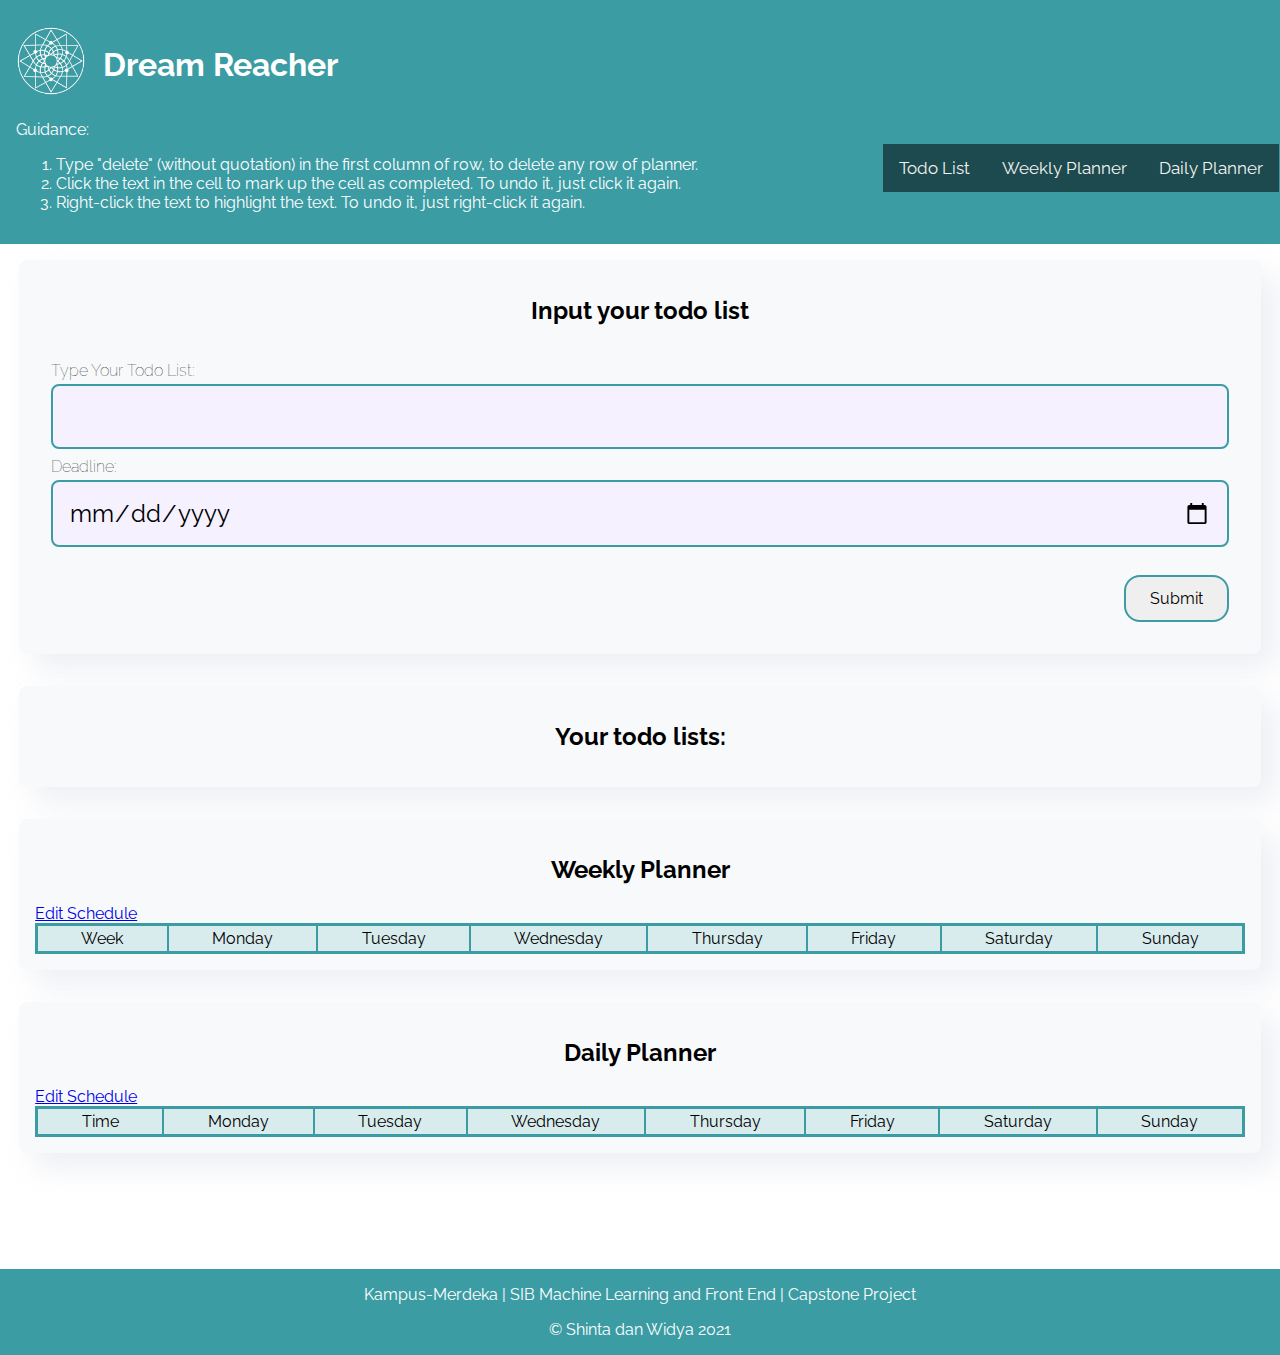
==== commit 35cb4740: "memperbarui tabel daily planner. ubah input menjadi textarea" ====
--- a/index.html
+++ b/index.html
@@ -17,8 +17,8 @@
           <p>Guidance:</p>
           <ol>
             <li>
-              To delete the row of planner, type "delete" (without quotation) in
-              the first column of row.
+              Type "delete" (without quotation) in the first column of row, to
+              delete any row of planner.
             </li>
             <li>
               Click the text in the cell to mark up the cell as completed. To
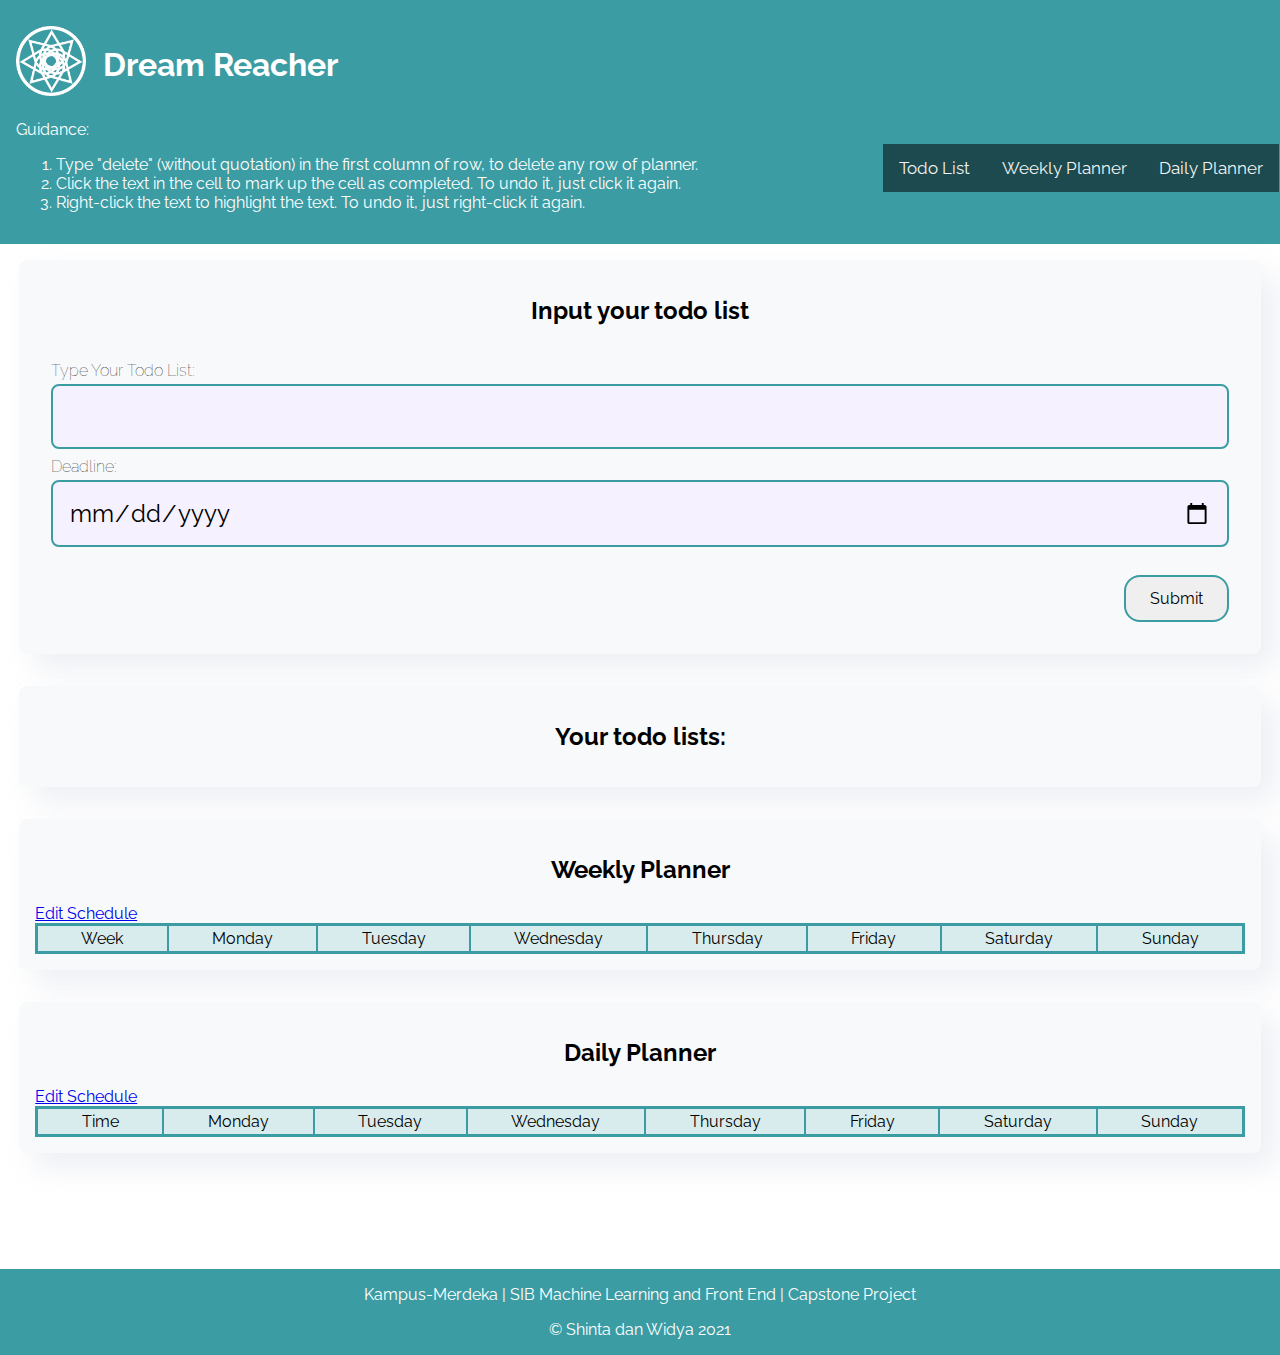
==== commit 7b948e5a: "menambahkan file pdf dan tag dicoding pada HTML" ====
--- a/index.html
+++ b/index.html
@@ -4,14 +4,18 @@
     <meta charset="UTF-8" />
     <meta http-equiv="X-UA-Compatible" content="IE=edge" />
     <meta name="viewport" content="width=device-width, initial-scale=1.0" />
+    <meta name="dicoding:email" content="shintafiaa@Gmail.com">
     <title>DREAM REACHER</title>
-    <link rel="icon" href="assets/dream reacher logo.png" />
+    <link rel="icon" href="assets/dream reacher logo favicon.png" />
     <link rel="stylesheet" href="css/style.css" />
   </head>
   <body>
     <header>
       <div class="navbar">
-        <img class="dream-reacher-logo" src="assets/dream reacher logo.png" />
+        <img
+          class="dream-reacher-logo"
+          src="assets/dream reacher logo favicon.png"
+        />
         <h1>Dream Reacher</h1>
         <div class="guidance">
           <p>Guidance:</p>
@@ -96,6 +100,13 @@
           class="btn-reset"
           id="weeklyResetButton"
         />
+        <input
+          type="submit"
+          value="Cancel"
+          name="Submit"
+          class="btn-reset"
+          id="weeklyCancelButton"
+        />
       </div>
       <div class="container shadow hidden" id="WeeklyContainerOutput">
         <h2 class="container-header text-center">Weekly Planner</h2>
@@ -147,6 +158,13 @@
           class="btn-reset"
           id="dailyResetButton"
         />
+        <input
+          type="submit"
+          value="Cancel"
+          name="Submit"
+          class="btn-reset"
+          id="dailyCancelButton"
+        />
       </div>
       <div class="container shadow hidden" id="DailyContainerOutput">
         <h2 class="container-header text-center">Daily Planner</h2>
